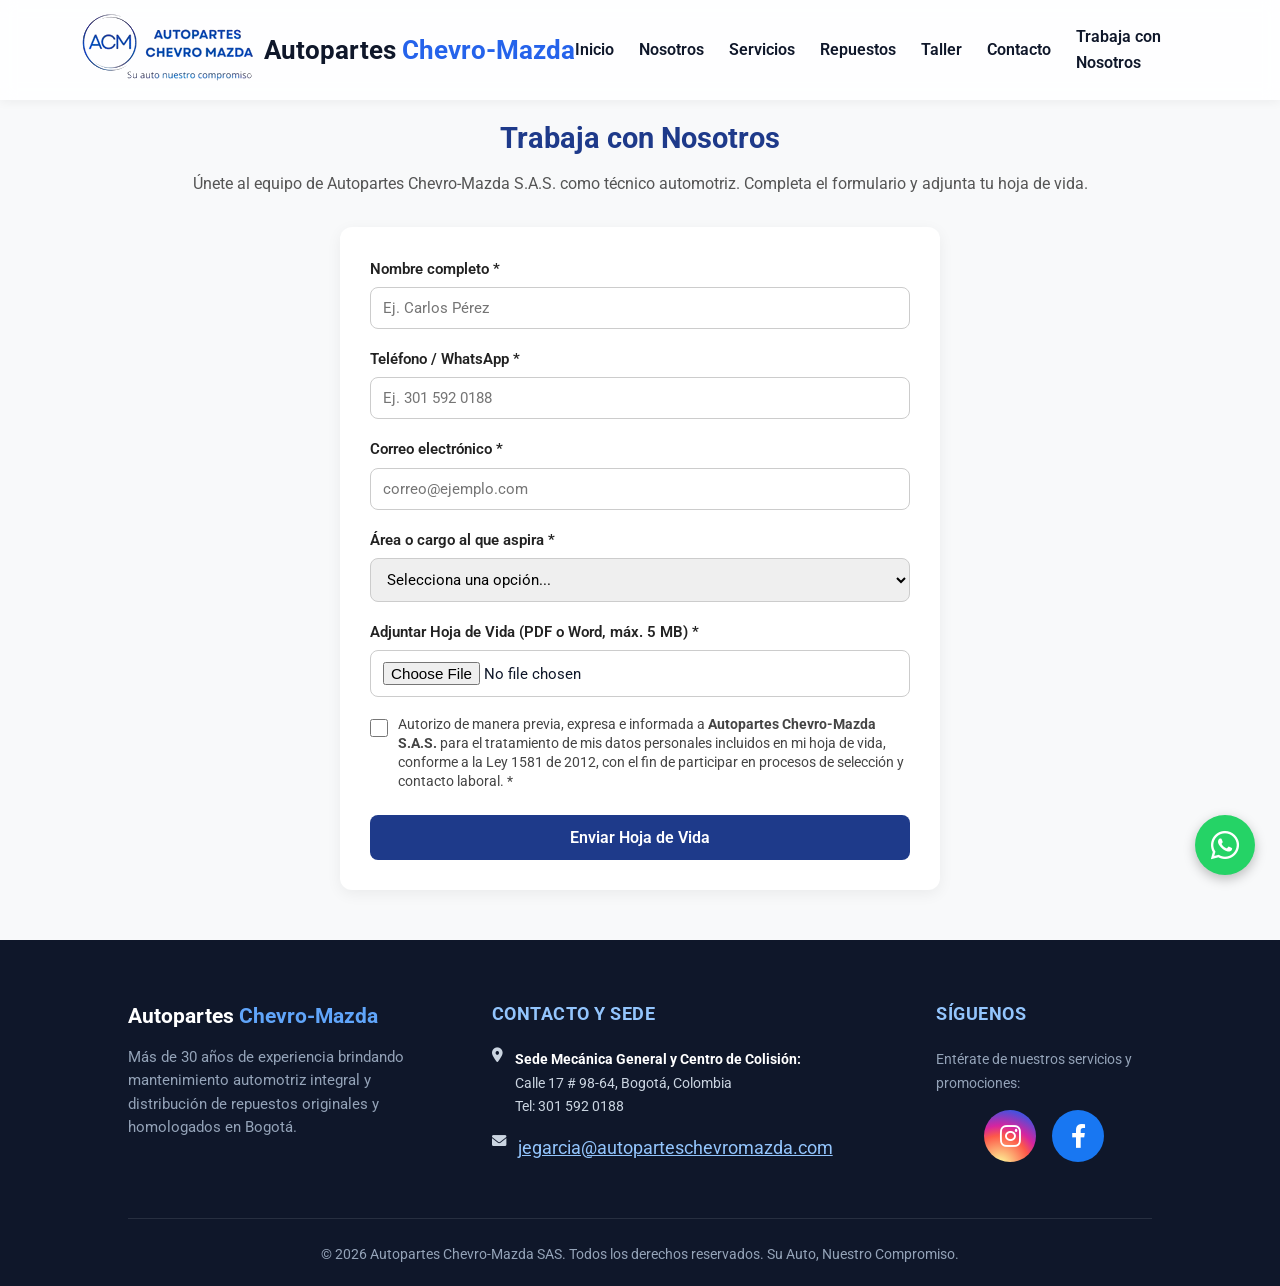
==== work_with_us.html @ 31f91ef6 "Agregar pagina work_with_us y enlace en el menu principal" ====
<!DOCTYPE html>
<html lang="es">
<head>
    <meta charset="UTF-8">
    <meta name="viewport" content="width=device-width, initial-scale=1.0">
    <title>Trabaja con Nosotros | Autopartes Chevro-Mazda SAS</title>
    <link href="https://fonts.googleapis.com/css2?family=Roboto:wght@300;400;700&display=swap" rel="stylesheet">
    <link rel="stylesheet" href="https://cdnjs.cloudflare.com/ajax/libs/font-awesome/6.0.0/css/all.min.css">
    <link rel="stylesheet" href="css/style.css">
    <meta name="description" content="Postúlate y envía tu hoja de vida a Autopartes Chevro-Mazda SAS en Bogotá. Únete a nuestro equipo de repuestos, mecánica automotriz y centro de colisión.">
    <meta name="author" content="Autopartes Chevro-Mazda SAS">
</head>
<body>

    <header>
        <div class="logo-container">
            <a href="index.html" style="display:flex; align-items:center; text-decoration:none; color:inherit;">
                <img src="img/logo_empresa-removebg-preview.png" alt="Autopartes Chevro-Mazda">
                <span class="brand-name">Autopartes <span>Chevro-Mazda</span></span>
            </a>
        </div>

        <!-- BOTÓN DE TRES RAYAS (HAMBURGUESA) -->
        <button class="menu-toggle" id="mobile-menu" aria-label="Abrir menú">
            <span></span>
            <span></span>
            <span></span>
        </button>

        <!-- NAVEGACIÓN -->
        <nav>
            <ul id="nav-list">
                <li><a href="index.html#inicio">Inicio</a></li>
                <li><a href="index.html#nosotros">Nosotros</a></li>
                <li><a href="index.html#servicios">Servicios</a></li>
                <li><a href="index.html#repuestos">Repuestos</a></li>
                <li><a href="index.html#taller">Taller</a></li>
                <li><a href="index.html#contacto">Contacto</a></li>
                <li><a href="work_with_us.html">Trabaja con Nosotros</a></li>
            </ul>
        </nav>
    </header>

    <main>
        <section id="trabaja" class="careers-section">
            <h2>Trabaja con Nosotros</h2>
            <p>Únete al equipo de Autopartes Chevro-Mazda S.A.S. como técnico automotriz. Completa el formulario y adjunta tu hoja de vida.</p>
            <div id="mensajeExito" style="display:none; max-width:600px; margin:0 auto 24px; padding:18px 20px; background:#ecfdf5; color:#065f46; border:1px solid #6ee7b7; border-left:5px solid #10b981; border-radius:10px; box-shadow:0 4px 12px rgba(0,0,0,0.05); text-align:center;">
                <div style="font-size:1.1rem; font-weight:700; margin-bottom:6px;">
                    <i class="fas fa-check-circle" style="color:#10b981; margin-right:6px;"></i>
                     ¡Hoja de vida enviada con éxito!
                </div>
                    <p style="margin:0; font-size:0.95rem; color:#047857; line-height:1.45;">
                        Gracias por postularte a <strong>Autopartes Chevro-Mazda S.A.S.</strong> Nuestro equipo revisará tu perfil y se pondrá en contacto contigo.
                    </p>
            </div>

            <!-- Reemplaza el correo destino si usará un buzón distinto a jegarcia@autoparteschevromazda.com -->
            <form action="https://formsubmit.co/jegarcia@autoparteschevromazda.com" method="POST" enctype="multipart/form-data" class="careers-form">
                <input type="hidden" name="_subject" value="Nueva Hoja de Vida - Autopartes Chevro-Mazda SAS">
                <input type="hidden" name="_captcha" value="true">
                <input type="hidden" name="_template" value="table">
                <input type="hidden" name="_next" value="https://autopartes-chevro-mazda.vercel.app/work_with_us.html?enviado=true">

                <div class="form-group">
                    <label for="nombre">Nombre completo *</label>
                    <input type="text" id="nombre" name="Nombre" required placeholder="Ej. Carlos Pérez">
                </div>

                <div class="form-group">
                    <label for="telefono">Teléfono / WhatsApp *</label>
                    <input type="tel" id="telefono" name="Telefono" required placeholder="Ej. 301 592 0188">
                </div>

                <div class="form-group">
                    <label for="email">Correo electrónico *</label>
                    <input type="email" id="email" name="Correo" required placeholder="correo@ejemplo.com">
                </div>

                <div class="form-group">
                    <label for="cargo">Área o cargo al que aspira *</label>
                    <select id="cargo" name="Cargo_Aspirado" required>
                        <option value="">Selecciona una opción...</option>
                        <option value="Tecnico Mecanico Automotriz">Técnico Mecánico Automotriz</option>
                        <option value="Latoneria y Pintura (Colision)">Latonería y Pintura (Colisión)</option>
                        <option value="Otro">Otro</option>
                    </select>
                </div>

                <div class="form-group">
                    <label for="cv">Adjuntar Hoja de Vida (PDF o Word, máx. 5 MB) *</label>
                    <input type="file" id="cv" name="Hoja_de_Vida" accept=".pdf,.doc,.docx" required>
                </div>

                <div class="form-group checkbox-group">
                    <input type="checkbox" id="habeasData" name="Autorizacion_Tratamiento_Datos" value="Aceptada" required>
                    <label for="habeasData">
                        Autorizo de manera previa, expresa e informada a <strong>Autopartes Chevro-Mazda S.A.S.</strong> para el tratamiento de mis datos personales incluidos en mi hoja de vida, conforme a la Ley 1581 de 2012, con el fin de participar en procesos de selección y contacto laboral. *
                    </label>
                </div>

                <button type="submit" class="btn-submit">Enviar Hoja de Vida</button>
            </form>
        </section>
    </main>

    <!-- FOOTER PROFESIONAL -->
    <footer class="footer-pro">
        <div class="footer-container">
            <div class="footer-col">
                <div class="logo" style="color:white; font-weight: bold; font-size: 1.3rem; margin-bottom: 12px;">Autopartes <span style="color:#60A5FA;">Chevro-Mazda</span></div>
                <p class="footer-desc">Más de 30 años de experiencia brindando mantenimiento automotriz integral y distribución de repuestos originales y homologados en Bogotá.</p>
            </div>

            <div class="footer-col">
                <h3>Contacto y Sede</h3>
                <div class="footer-info-item">
                    <i class="fas fa-map-marker-alt"></i>
                    <div>
                        <strong>Sede Mecánica General y Centro de Colisión:</strong>
                        <p>Calle 17 # 98-64, Bogotá, Colombia</p>
                        <p>Tel: 301 592 0188</p>
                    </div>
                </div>

                <div class="footer-info-item">
                    <i class="fas fa-envelope"></i>
                    <div>
                        <a href="https://mail.google.com/mail/?view=cm&fs=1&to=jegarcia@autoparteschevromazda.com" target="_blank" rel="noopener noreferrer">
                            jegarcia@autoparteschevromazda.com
                        </a>
                    </div>
                </div>
            </div>

            <div class="footer-col">
                <h3>Síguenos</h3>
                <p style="font-size: 0.9rem; color: #94A3B8; margin-bottom: 15px;">Entérate de nuestros servicios y promociones:</p>
                <div class="social-icons">
                    <a href="https://www.instagram.com/Autoparteschevromazda" target="_blank" class="social-icon-btn instagram-btn" aria-label="Instagram">
                        <i class="fab fa-instagram"></i>
                    </a>
                    <a href="https://www.facebook.com/autoparteschevromazda/?locale=es_LA" target="_blank" class="social-icon-btn facebook-btn" aria-label="Facebook">
                        <i class="fab fa-facebook-f"></i>
                    </a>
                </div>
            </div>
        </div>

        <div class="footer-bottom">
            <p>© 2026 Autopartes Chevro-Mazda SAS. Todos los derechos reservados. Su Auto, Nuestro Compromiso.</p>
        </div>
    </footer>

    <!-- SCRIPT MENÚ RESPONSIVO -->
    <script>
        const menuToggle = document.getElementById('mobile-menu');
        const navList = document.getElementById('nav-list');
        const navItems = document.querySelectorAll('#nav-list li a');

        menuToggle.addEventListener('click', () => {
            navList.classList.toggle('active');
            menuToggle.classList.toggle('active');
        });

        navItems.forEach(item => {
            item.addEventListener('click', () => {
                navList.classList.remove('active');
                menuToggle.classList.remove('active');
            });
        });
    </script>

    <!-- SCRIPT HEADER AL HACER SCROLL -->
    <script>
        window.addEventListener('scroll', function() {
            const header = document.querySelector('header');
            if (window.scrollY > 50) {
                header.classList.add('scrolled');
            } else {
                header.classList.remove('scrolled');
            }
        });
    </script>

    <a href="https://wa.me/573015920188?text=Hola,%20necesito%20más%20información%20sobre%20sus%20servicios%20y%20repuestos" target="_blank" class="whatsapp-float" aria-label="Chat de WhatsApp">
        <i class="fab fa-whatsapp"></i>
    </a>

    <script>
    if (window.location.search.includes('enviado=true')) {
        const aviso = document.getElementById('mensajeExito');
        if (aviso) {
            aviso.style.display = 'block';
            aviso.scrollIntoView({ behavior: 'smooth', block: 'center' });
        }
    }
</script>

</body>
</html>
---- css/style.css ----
:root {
    --primary-blue: #1E3A8A;
    --accent-blue: #2563EB;
    --light-blue: #EFF6FF;
    --dark-slate: #0F172A;
    --gray-bg: #F8FAFC;
    --white: #FFFFFF;
}
html, body {
    width: 100%;
    max-width: 100%;
    overflow-x: hidden; /* Elimina cualquier desplazamiento horizontal */
    position: relative;
}

* {
    box-sizing: border-box;
    margin: 0;
    padding: 0;
    font-family: 'Roboto', sans-serif;
}

body {
    background-color: var(--gray-bg);
    color: var(--dark-slate);
    line-height: 1.6;
}

/* --- HEADER FIJO Y EFECTO DE CONTRACCIÓN AL HACER SCROLL --- */
header, .navbar-container {
    position: fixed;
    top: 0;
    left: 0;
    width: 100%;
    height: 100px; /* Altura inicial grande */
    background: rgba(255, 255, 255, 0.85); /* El 0.85 es la opacidad (puedes probar de 0.7 a 0.9) */
    backdrop-filter: blur(8px);
    box-shadow: 0 2px 10px rgba(0,0,0,0.05);
    z-index: 1000;
    transition: all 0.3s ease-in-out;
    padding: 0 5%;
    box-sizing: border-box;
    display: flex;
    justify-content: space-between;
    align-items: center;
}

/* Header contraído al hacer scroll */
header.scrolled {
    height: 70px; /* Altura más compacta al bajar */
    box-shadow: 0 4px 15px rgba(0,0,0,0.1);
}

/* Contenedor del Logo */
.logo-container {
    display: flex;
    align-items: center;
    gap: 12px;
    text-decoration: none;
    flex-shrink: 0;
}

/* Tamaño grande del logo (cuando estás arriba) */
.logo-container img {
    height: 200px; /* Tamaño imponente pero controlado para la barra de 100px */
    width: auto;
    display: block;
    object-fit: contain;
    transition: height 0.3s ease-in-out;
}

/* Tamaño del logo al hacer scroll (se reduce un poco sutilmente a 65px) */
header.scrolled .logo-container img {
    height: 180px; 
}


/* Nombre de la marca */
.brand-name {
    font-size: 1.6rem;
    font-weight: 700;
    color: #0F172A;
    white-space: nowrap;
    margin: 0;
}

.brand-name span {
    color: var(--accent-blue);
}

/* Estilo para la lista del menú (nav) en Escritorio */
#nav-list, nav ul {
    display: flex;
    list-style: none;
    gap: 25px;
    align-items: center;
    margin: 0;
    padding: 0;
}

nav a {
    text-decoration: none;
    color: var(--dark-slate);
    font-weight: 600;
    transition: color 0.3s;
}

nav a:hover {
    color: var(--accent-blue);
}

/* Botón de hamburguesa (oculto en PC) */
.menu-toggle {
    display: none;
    flex-direction: column;
    justify-content: space-between;
    width: 28px;
    height: 20px;
    background: transparent;
    border: none;
    cursor: pointer;
    padding: 0;
}

.menu-toggle span {
    width: 100%;
    height: 3px;
    background-color: #1E293B;
    border-radius: 2px;
    transition: all 0.3s ease;
}

/* --- VISTA RESPONSIVA MÓVIL (Celulares) --- */
@media (max-width: 768px) {
    nav {
        background: transparent !important;
    }
    .menu-toggle {
        display: flex; /* Muestra las 3 rayas en móvil */
    }

    /* El menú se oculta por defecto y se despliega debajo del header */
    #nav-list, nav ul {
        display: none;
        position: absolute;
        top: 100%;
        left: 0;
        width: 100%;
        background: rgba(255, 255, 255, 0.75);
        backdrop-filter: blur(12px);
        -webkit-backdrop-filter: blur(12px);
        flex-direction: column;
        align-items: center;
        padding: 25px 0;
        gap: 20px;
        box-shadow: 0 10px 15px rgba(0, 0, 0, 0.1);
        border-top: 1px solid #E2E8F0;
    }

    #nav-list.active, nav ul.active {
        display: flex; /* Se muestra al activar con JS */
    }
}

/* --- HERO CORREGIDO (Opacidad total y separación del botón) --- */
/* --- HERO --- */
.hero {
    position: relative;
    min-height: 85vh;
    display: flex;
    flex-direction: column;
    justify-content: center;
    align-items: center;
    color: var(--white);
    text-align: center;
    padding: 160px 20px 60px 20px;
    overflow: hidden;
}

.hero video {
    position: absolute;
    top: 0;
    left: 0;
    width: 100%;
    height: 100%;
    object-fit: cover;
    z-index: 0; /* Lo mandamos al fondo absoluto */
    filter: brightness(0.45);
}

.hero-overlay {
    position: absolute;
    top: 0;
    left: 0;
    width: 100%;
    height: 100%;
    background: #0f172a; /* Color oscuro base */
    opacity: 0.85;       /* Control directo de opacidad */
    z-index: 1;          /* Queda encima del video */
}

.hero * {
    position: relative;
    z-index: 2;          /* Todo el texto y botones quedan por encima de la opacidad */
}

.hero-badge {
    background: rgba(255,255,255,0.25);
    padding: 8px 22px;
    border-radius: 30px;
    font-size: 1.15rem; /* <-- Subimos el tamaño a 1.15rem para que resalte más */
    font-weight: 600;   /* <-- Le damos un toque más robusto */
    margin-bottom: 20px;
    backdrop-filter: blur(5px);
}

.hero h1 {
    font-size: 3rem;
    font-weight: 700;
    margin-bottom: 10px;
}

.hero h2 {
    font-size: 1.5rem;
    font-weight: 300;
    margin-bottom: 15px;
}

.hero p {
    max-width: 650px;
    margin-bottom: 30px; /* Margen superior adecuado para que el botón no quede pegado */
    font-size: 1.05rem;
}

.btn-cta {
    background: var(--accent-blue);
    color: var(--white);
    padding: 14px 32px;
    border-radius: 8px;
    text-decoration: none;
    font-weight: 700;
    transition: transform 0.2s, background 0.3s;
    display: inline-block;
    margin-top: 10px;
}

.btn-cta:hover {
    background: var(--primary-blue);
    transform: translateY(-2px);
}

/* --- NOSOTROS --- */
.about {
    padding: 80px 10%;
    display: grid;
    grid-template-columns: 0.9fr 1.3fr;
    gap: 50px;
    align-items: center;
    background: var(--white);
}

.about h2 {
    text-align: center;
    margin-bottom: 24px;
}

.about-img-container img {
    width: 100%;
    height: auto;
    max-height: 430px; /* Fija una altura máxima elegante */
    object-fit: contain;  /* Mantiene el encuadre perfecto sin deformar */
    border-radius: 15px;
    box-shadow: 12px 12px 0px var(--light-blue);
    display: block;
}


/* --- TARJETAS DE SERVICIOS RESTAURADAS --- */
.services {
    padding: 20px 7% 40px;
    text-align: center;
}

.services h2 {
    font-size: 2.2rem;
    color: var(--primary-blue);
    margin-bottom: 10px;
}

.services-subtitle {
    margin-bottom: 40px;
    color: #64748B;
}

.services-grid {
    display: grid;
    grid-template-columns: repeat(auto-fit, minmax(300px, 1fr));
    gap: 30px;
    align-items: stretch;
}

.service-card {
    background: var(--white);
    border-radius: 16px;
    padding: 24px;
    box-shadow: 0 10px 30px rgba(0, 0, 0, 0.06);
    border: 1px solid #F1F5F9;
    display: flex;
    flex-direction: column;
    justify-content: space-between;
    text-align: center;
    align-items: center;
}

.service-card img {
    width: 100%;
    height: 200px;
    object-fit: cover;
    border-radius: 12px;
    margin-bottom: 20px;
}

.service-card h3 {
    margin-bottom: 12px;
    color: var(--primary-blue);
    font-size: 1.3rem;
    font-weight: 700;
}

.service-card p {
    font-size: 0.95rem;
    color: #64748B;
    line-height: 1.6;
    margin-bottom: 24px;
    text-align: left;
}

.card-actions {
    display: flex;
    gap: 12px;
    margin-top: auto;
}

.btn-buy {
    background: #EFF6FF;
    color: var(--accent-blue);
    padding: 10px 18px;
    border-radius: 8px;
    text-decoration: none;
    font-weight: 700;
    font-size: 0.9rem;
    display: inline-flex;
    align-items: center;
    gap: 8px;
    transition: background 0.2s, color 0.2s;
}

.btn-buy:hover {
    background: var(--accent-blue);
    color: var(--white);
}
/* --- PORTAFOLIO DE REPUESTOS --- */

.parts-portfolio {
    padding: 35px 10% 30px;
    background: var(--white);
    text-align: center;
}

.parts-portfolio h2 {
    color: var(--primary-blue);
    font-size: 2.2rem;
    margin-bottom: 10px;
}

.parts-grid {
    display: grid;
    grid-template-columns: repeat(3, 1fr);
    gap: 25px;
    margin-top: 40px;
}

.part-card {
    position: relative;
    height: 230px;
    border-radius: 12px;
    overflow: hidden;
    cursor: pointer;
    box-shadow: 0 4px 12px rgba(0,0,0,0.1);
    transition: transform 0.3s ease, box-shadow 0.3s ease;
}

.part-card:hover {
    transform: translateY(-5px);
    box-shadow: 0 8px 20px rgba(30, 58, 138, 0.2);
}

.part-card img {
    display: block;
    width: 100%;
    height: 100%;
    object-fit: cover;
}

.part-card-overlay {
    position: absolute;
    top: 0;
    left: 0;
    width: 100%;
    height: 100%;
    background: linear-gradient(180deg, rgba(15, 23, 42, 0.55) 0%, rgba(30, 58, 138, 0.85) 100%);
    display: flex;
    flex-direction: column;
    justify-content: center;
    align-items: center;
    color: var(--white);
    padding: 20px;
    text-align: center;
}

.part-card-overlay i {
    font-size: 2.5rem;
    margin-bottom: 12px;
    color: #93C5FD;
}

.part-card-overlay h3 {
    font-size: 1.15rem;
    font-weight: 700;
    letter-spacing: 0.3px;
}
@media (max-width: 900px) {
    .parts-grid {
        grid-template-columns: repeat(2, 1fr);
    }
}

@media (max-width: 576px) {
    .parts-grid {
        grid-template-columns: 1fr;
    }
}
/* --- GALERÍA DEL TALLER --- */
.gallery-section {
    
    padding: 25px 7% 40px;
    text-align: center;
}


.section-title-animated {
    font-size: 2.2rem;
    color: var(--primary-blue);
    margin-bottom: 10px;
    position: relative;
    display: inline-block;
}

.section-title-animated::after {
    content: '';
    display: block;
    width: 50%;
    height: 4px;
    background: var(--accent-blue);
    margin: 8px auto 0;
    border-radius: 2px;
    animation: pulseLine 2s infinite ease-in-out;
}

@keyframes pulseLine {
    0% { width: 30%; opacity: 0.6; }
    50% { width: 70%; opacity: 1; }
    100% { width: 30%; opacity: 0.6; }
}

.gallery {
    display: grid;
    grid-template-columns: repeat(auto-fit, minmax(220px, 1fr));
    gap: 20px;
    margin-top: 40px;
}

.gallery img {
    width: 100%;
    height: 260px;
    object-fit: cover;
    border-radius: 10px;
    transition: transform 0.3s ease;
}


.gallery img:hover {
    transform: scale(1.03);
}

/* --- CONTACTO Y MAPA --- */
.contact-section {
    padding: 60px 5%;
    display: grid;
    grid-template-columns: 1fr 1fr;
    gap: 40px;
    background: var(--white);
    align-items: stretch;
    width: 100%;
    max-width: 100%;
    overflow: hidden;
}
.contact-section h2 {
    text-align: center;
}

#contactForm {
    display: flex;
    flex-direction: column;
    gap: 15px;
    width: 100%;
    max-width: 100%;
    box-sizing: border-box;
}

#contactForm input, #contactForm select, #contactForm textarea {
    padding: 12px;
    border: 1px solid #CBD5E1;
    border-radius: 6px;
    width: 100%;
    max-width: 100%;
    box-sizing: border-box;
}

.contact-map-wrapper {
    display: flex;
    flex-direction: column;
    width: 100%;
    max-width: 100%;
    box-sizing: border-box;
}

.contact-map-wrapper h2 {
    font-size: 1.8rem;
    color: var(--primary-blue);
    margin-bottom: 15px;
    text-align: center;
}

.map-container {
    flex: 1;
    min-height: 380px;
    border-radius: 12px;
    overflow: hidden;
    box-shadow: 0 4px 15px rgba(0, 0, 0, 0.08);
    width: 100%;
    max-width: 100%;
    box-sizing: border-box;
}

.map-container iframe {
    width: 100%;
    max-width: 100%;
    height: 100%;
    min-height: 380px;
    border: 0;
}

/* --- FOOTER PROFESIONAL --- */
footer.footer-pro {
    background: var(--dark-slate);
    color: var(--white);
    padding: 60px 10% 20px 10%;
    text-align: left;
    width: 100%;
    max-width: 100%;
    box-sizing: border-box;
    overflow: hidden;
}

.footer-container {
    display: grid;
    grid-template-columns: 1.2fr 1.5fr 0.8fr;
    gap: 40px;
    padding-bottom: 40px;
    border-bottom: 1px solid rgba(255, 255, 255, 0.1);
    box-sizing: border-box;
}

.footer-col h3 {
    color: #93C5FD;
    font-size: 1.1rem;
    margin-bottom: 20px;
    text-transform: uppercase;
    letter-spacing: 0.5px;
}

.footer-desc {
    color: #94A3B8;
    font-size: 0.92rem;
    line-height: 1.6;
}

.footer-info-item {
    display: flex;
    gap: 12px;
    margin-bottom: 16px;
    font-size: 0.9rem;
    color: #CBD5E1;
}

.footer-info-item a {
    color: #93C5FD;
    font-size: 1.1rem;
    margin-top: 3px;
}

.footer-info-item a:hover {
    color: #FFFFFF !important; /* Blanco al pasar el cursor */
    text-decoration: underline;
}

.footer-info-item strong {
    color: #FFFFFF;
}
/* Ajuste móvil */
@media (max-width: 768px) {
    footer.footer-pro {
        padding: 40px 5% 20px 5%;
        text-align: center;
        width: 100%;
        max-width: 100vw;
        overflow-x: hidden;
        box-sizing: border-box;
    }

    .footer-container {
        grid-template-columns: 1fr;
        gap: 30px;
        width: 100%;
        max-width: 100%;
        box-sizing: border-box;
    }

    .footer-col {
        width: 100%;
    }

    .footer-info-item, .social-icons {
        justify-content: center;
    }
}
.social-icons {
    display: flex;
    justify-content: center;
    gap: 16px;
}

.social-icon-btn {
    display: inline-flex;
    align-items: center;
    justify-content: center;
    width: 52px;
    height: 52px;
    border-radius: 50%;
    color: #FFFFFF;
    text-decoration: none;
    font-size: 1.5rem;
    transition: transform 0.2s, opacity 0.2s;
}

.social-icon-btn:hover {
    transform: translateY(-3px);
    opacity: 0.9;
}

.instagram-btn {
    background: radial-gradient(circle at 30% 107%, #fdf497 0%, #fdf497 5%, #fd5949 45%, #d6249f 60%, #285AEB 90%);
}

.facebook-btn {
    background-color: #1877F2;
}

.footer-bottom {
    text-align: center;
    padding-top: 25px;
    color: #94A3B8;
    font-size: 0.85rem;
}



/* --- RESPONSIVO --- */
@media (max-width: 768px) {
    .menu-toggle { display: block; }
    nav ul {
        display: none;
        flex-direction: column;
        position: absolute;
        top: 100%;
        left: 0;
        width: 100%;
        background: var(--white);
        padding: 20px;
        box-shadow: 0 4px 10px rgba(0,0,0,0.1);
    }
    nav ul.active { display: flex; }
    .about, .contact-section { grid-template-columns: 1fr; }
    .hero h1 { font-size: 2rem; }
}

/* --- SECCIÓN DESTACADA DE REPUESTOS (ESTILO HERO) --- */
.store-hero {
    position: relative;
    background: url('../img/repauto.jpg') no-repeat center center/cover;
    padding: 45px 10%;
    color: var(--white);
    overflow: hidden;
}

.store-hero-overlay {
    position: absolute;
    top: 0;
    left: 0;
    width: 100%;
    height: 100%;
    background: linear-gradient(90deg, rgba(15, 23, 42, 0.95) 0%, rgba(30, 58, 138, 0.85) 100%);
    z-index: 1;
}

.store-hero-container {
    position: relative;
    z-index: 2;
    display: grid;
    grid-template-columns: 1.2fr 0.8fr;
    gap: 40px;
    align-items: center;
}

.store-hero-content h2 {
    font-size: 1.1rem;
    font-weight: 400;
    letter-spacing: 1px;
    color: #93C5FD;
    margin-bottom: 10px;
    text-transform: uppercase;
}

.store-hero-content h1 {
    font-size: 2.3rem;
    font-weight: 700;
    line-height: 1.2;
    margin-bottom: 25px;
}

.store-features {
    list-style: none;
    display: flex;
    flex-direction: column;
    gap: 12px;
    margin-bottom: 30px;
}

.store-features li {
    display: flex;
    align-items: center;
    gap: 12px;
    font-size: 1.05rem;
    font-weight: 500;
}

.store-features li i {
    color: #60A5FA;
    font-size: 1.2rem;
}

.btn-store-cta {
    background: #FACC15;
    color: var(--dark-slate);
    padding: 12px 28px;
    border-radius: 25px;
    text-decoration: none;
    font-weight: 700;
    display: inline-block;
    transition: transform 0.2s, background 0.3s;
    box-shadow: 0 4px 15px rgba(250, 204, 21, 0.3);
}

.btn-store-cta:hover {
    background: #FDE047;
    transform: translateY(-2px);
}

/* Estilo y animación de la imagen flotante */

.store-hero-img img {
    max-width: 100%;
    height: auto;
    filter: drop-shadow(0 15px 25px rgba(0, 0, 0, 0.4));
    animation: rotateParts 20s linear infinite; /* Rota constantemente de forma suave */
}

@keyframes rotateParts {
    from {
        transform: rotate(0deg);
    }
    to {
        transform: rotate(360deg);
    }
}

@media (max-width: 768px) {
    .store-hero-container {
        grid-template-columns: 1fr;
        text-align: center;
    }
    .store-features {
        align-items: center;
    }
    .store-hero-content h1 { font-size: 1.8rem; }
    .store-hero { padding: 35px 5%; }
}

@keyframes fadeInStore {
    from { opacity: 0; transform: translateY(20px); }
    to { opacity: 1; transform: translateY(0); }
}


.brands-section {
    background: #FFFFFF;
    padding: 40px 0;
    overflow: hidden; /* Impide que la pista de animación desborde la pantalla */
    width: 100%;
    max-width: 100vw;
    border-bottom: 1px solid #E2E8F0;
}

.brands-container {
    max-width: 1200px;
    margin: 0 auto;
    text-align: center;
    padding: 0 20px;
}

.brands-container h3 {
    font-size: 1.1rem;
    color: #64748B;
    margin-bottom: 25px;
    text-transform: uppercase;
    letter-spacing: 1px;
    font-weight: 600;
}

.brands-slider {
    position: relative;
    width: 100%;
    max-width: 100%;
    overflow: hidden;
    display: flex;
}

.brands-track {
    display: flex;
    gap: 40px;
    width: max-content;
    animation: scrollBrands 25s linear infinite;
}

.brands-slider:hover .brands-track {
    animation-play-state: paused; /* Pausa el movimiento al pasar el mouse por encima */
}

.brand-item {
    background: #F8FAFC;
    border: 1px solid #E2E8F0;
    border-radius: 12px;
    padding: 15px 25px;
    display: flex;
    align-items: center;
    justify-content: center;
    min-width: 160px;
    height: 90px;
    box-shadow: 0 2px 5px rgba(0,0,0,0.02);
    transition: transform 0.3s ease;
}

.brand-item:hover {
    transform: translateY(-3px);
    border-color: var(--accent-blue);
}

.brand-item img {
    max-height: 55px;
    width: auto;
    object-fit: contain;
    filter: grayscale(20%);
    transition: filter 0.3s;
}

.brand-item:hover img {
    filter: grayscale(0%);
}

/* Animación de desplazamiento infinito */
@keyframes scrollBrands {
    0% {
        transform: translateX(0);
    }
    100% {
        transform: translateX(calc(-50% - 20px));
    }
}

/* --- ESTILOS RESPONSIVOS PARA MÓVIL (PANTALLAS PEQUEÑAS) --- */

@media (max-width: 768px) {
    /* Forzamos que el header distribuya el logo a la izquierda y el menú a la derecha */
    header, .navbar-container {
        justify-content: space-between !important;
        padding: 0 4% !important;
        height: 100px !important; /* Altura cómoda para celular */
    }

    /* Aseguramos que el botón de hamburguesa quede a la derecha */
    .menu-toggle {
        display: flex !important;
        margin-left: auto; /* Lo empuja totalmente a la derecha */
    }

    /* Si quieres que el nombre de la empresa se vea más compacto en celular o se oculte si es muy largo, puedes controlarlo aquí */
    .brand-name {
        font-size: 1.1rem; /* Lo reducimos un poco para que quepa perfecto al lado del logo */
    }
    
    .logo-container img {
        height: 90px !important; /* Tamaño proporcional para móvil */
    }

    /* El menú desplegable abajo */
    #nav-list, nav ul {
        display: none;
        position: absolute;
        top: 100%;
        left: 0;
        width: 100%;
        background-color: #ffffff;
        flex-direction: column;
        align-items: center;
        padding: 25px 0;
        gap: 20px;
        box-shadow: 0 10px 15px rgba(0, 0, 0, 0.1);
        border-top: 1px solid #E2E8F0;
        margin: 0;
    }

    #nav-list.active, nav ul.active {
        display: flex !important;
    }
}
    @media (max-width: 768px) {
        header nav ul#nav-list, 
         #nav-list.active, 
         nav ul.active, 
         #nav-list, 
         nav ul {
            background: rgba(255, 255, 255, 0.70) !important;
            backdrop-filter: blur(12px) !important;
            -webkit-backdrop-filter: blur(12px) !important;
        }
}

.parts-grid {
    display: grid;
    grid-template-columns: repeat(auto-fit, minmax(260px, 1fr));
    gap: 30px;
    margin-top: 40px;
    align-items: start;
}

.part-card-wrapper {
    position: relative;
    display: flex;
    flex-direction: column;
    gap: 15px;
}

.part-card {
    position: relative;
    width: 100%;
    height: 200px;
    border-radius: 12px;
    overflow: hidden;
    clip-path: inset(0 round 12px);
    box-shadow: 0 4px 12px rgba(0,0,0,0.1);
    transition: transform 0.3s ease;
    box-sizing: border-box;
}

.part-card img {
    position: absolute;        
    top: 0;                    
    left: 0;
    width: 100%;
    height: 100%;
    object-fit: contain;
    display: block;
}

.part-card-overlay {
    position: relative;
    z-index: 2;
    top: 0;
    left: 0;
    width: 100%;
    height: 100%;
    background: linear-gradient(180deg, rgba(15, 23, 42, 0.55) 0%, rgba(30, 58, 138, 0.90) 100%);
    display: flex;
    flex-direction: column;
    justify-content: center;
    align-items: center;
    color: var(--white);
    padding: 20px;
    text-align: center;
    box-sizing: border-box;
}

.part-card-overlay i {
    font-size: 2rem;
    margin-bottom: 8px;
    color: #93C5FD;
}

.part-card-overlay h3 {
    font-size: 1.1rem;
    font-weight: 700;
    margin-bottom: 12px;
}

/* Botón Más Información dentro de la tarjeta */
.btn-more-info {
    background: #2563EB;
    color: #FFFFFF;
    border: none;
    padding: 2px 3px;
    border-radius: 6px;
    font-size: 0.75rem;
    font-weight: 600;
    cursor: pointer;
    transition: background 0.2s, transform 0.2s;
    display: inline-flex;
    align-items: center;
    gap: 6px;
}
.btn-more-info i {
    font-size: 0.85rem;
}

.btn-more-info:hover {
    background: #1E3A8A;
    transform: scale(1.05);
}

/* Tarjeta desplegable oculta por defecto */
.part-details-card {
    display: none;
    position: absolute;   /* Se sale del flujo normal, evita desplazar las otras fichas */
    top: 100%;            /* Se posiciona justo debajo de la tarjeta principal */
    left: 0;
    width: 100%;
    max-width: 100%;
    z-index: 50;          /* Asegura que quede por encima del grid y otras imágenes */
    background: rgba(255, 255, 255, 0.75); /* Fondo blanco con 85% de opacidad (puedes probar entre 0.8 y 0.9) */
    backdrop-filter: blur(14px);           /* Efecto esmerilado / difuminado elegante detrás de la tarjeta */
    -webkit-backdrop-filter: blur(12px);
    border: 1px solid rgba(226, 232, 240, 0.8);
    border-radius: 12px;
    padding: 20px;
    box-shadow: 0 12px 30px rgba(0,0,0,0.18); /* Sombra elegante para dar efecto de elevación */
    box-sizing: border-box;
}

.part-details-card.active {
    display: block;
}

.part-details-card img {
    width: 100%;
    height: auto;
    object-fit: cover;
    border-radius: 8px;
    margin-bottom: 12px;
}

.detail-desc {
    font-size: 0.9rem;
    color: #0F172A;
    margin-bottom: 12px;
    font-weight: 600;
}

.parts-list {
    list-style-type: disc;
    padding-left: 20px;
    font-size: 0.88rem;
    color: #0F172A;
    margin-bottom: 18px;
    display: flex;
    flex-direction: column;
    gap: 5px;
}

.btn-whatsapp-quote {
    background: #22C55E;
    color: #FFFFFF;
    text-align: center;
    padding: 10px;
    border-radius: 8px;
    text-decoration: none;
    font-weight: 700;
    font-size: 0.9rem;
    display: flex;
    align-items: center;
    justify-content: center;
    gap: 8px;
    transition: background 0.2s;
}

.btn-whatsapp-quote:hover {
    background: #16A34A;
}

@keyframes fadeInCard {
    from { opacity: 0; transform: translateY(-10px); }
    to { opacity: 1; transform: translateY(0); }
}
/* --- BOTÓN FLOTANTE DE WHATSAPP --- */
.whatsapp-float {
    position: fixed;
    bottom: 25px;
    right: 25px;
    background-color: #25D366;
    color: #FFFFFF;
    width: 60px;
    height: 60px;
    border-radius: 50%;
    text-align: center;
    font-size: 32px;
    box-shadow: 0 4px 12px rgba(0, 0, 0, 0.25);
    z-index: 9999;
    display: flex;
    align-items: center;
    justify-content: center;
    text-decoration: none;
    transition: transform 0.3s ease, background-color 0.3s ease;
}

.whatsapp-float:hover {
    background-color: #20BA5A;
    transform: scale(1.1);
    color: #FFFFFF;
}
/* --- ESTILOS SUBSECCIÓN NUESTROS CLIENTES --- */
.our-clients-section {
    padding: 40px 10%;
    background-color: var(--gray-bg);
    border-top: 1px solid #E2E8F0;
    text-align: center;
}

.clients-container h2 {
    font-size: 2rem;
    color: var(--primary-blue);
    margin-bottom: 12px;
}

.clients-intro {
    max-width: 800px;
    margin: 0 auto 40px auto;
    font-size: 1rem;
    color: #475569;
    line-height: 1.6;
}

.clients-grid {
    display: flex;
    gap: 25px;
    width: max-content;
    align-items: center;
    animation: scrollClients 28s linear infinite;
}

.clients-grid:hover {
    animation-play-state: paused;
}

.client-card {
    background: var(--white);
    border: 1px solid #E2E8F0;
    border-radius: 12px;
    padding: 20px;
    min-width: 210px;
    height: 110px;
    display: flex;
    align-items: center;
    justify-content: center;
    box-shadow: 0 4px 12px rgba(0, 0, 0, 0.04);
    transition: transform 0.3s ease, box-shadow 0.3s ease;
    flex-shrink: 0;
}

.client-card:hover {
    transform: translateY(-4px);
    box-shadow: 0 8px 20px rgba(30, 58, 138, 0.12);
    border-color: var(--accent-blue);
}

.client-card img {
    max-width: 100%;
    max-height: 70px;
    width: auto;
    height: auto;
    object-fit: contain;
}

@keyframes scrollClients {
    0% {
        transform: translateX(0);
    }
    100% {
        transform: translateX(-50%);
    }
}

@media (max-width: 768px) {
    .our-clients-section {
        padding: 40px 5%;
    }
    .client-card {
        min-width: 165px;
        height: 95px;
        padding: 15px;
    }
}
.paint-section {
    padding: 20px 2% 40px;
    text-align: center;
}

.paint-section .gallery {
    display: grid;
    grid-template-columns: repeat(2, 1fr);
    gap: 20px;
    max-width: 1050px;
    margin: 40px auto 0;
    align-items: center;
}

.paint-section .gallery img {
    width: 100%;
    height: 360px;
    object-fit: cover;
    object-position: center;
    border-radius: 12px;
    display: block;
    clip-path: none;
}

.paint-section .gallery img:first-child {
    clip-path: none;
}

@media (max-width: 768px) {
    .paint-section .gallery {
        grid-template-columns: 1fr;
        gap: 16px;
    }

    .paint-section .gallery img {
        height: 220px;
        clip-path: none;
    }

    .paint-section .gallery img:first-child {
        clip-path: none;
    }
}

.careers-section {
    padding: 115px 5% 50px;
    background-color: #f8f9fa;
}

.careers-section h2 {
    font-size: 1.8rem;
    color: var(--primary-blue);
    text-align: center;
    margin-bottom: 10px;
}

.careers-section > p {
    text-align: center;
    color: #555;
    margin-bottom: 30px;
}

.careers-form {
    max-width: 600px;
    margin: 0 auto;
    background: #ffffff;
    padding: 30px;
    border-radius: 12px;
    box-shadow: 0 4px 15px rgba(0, 0, 0, 0.06);
}

.careers-form .form-group {
    margin-bottom: 18px;
}

.careers-form label {
    display: block;
    font-weight: 600;
    margin-bottom: 6px;
    color: #222;
    font-size: 0.95rem;
}

.careers-form input[type="text"],
.careers-form input[type="tel"],
.careers-form input[type="email"],
.careers-form select,
.careers-form input[type="file"] {
    width: 100%;
    padding: 11px 12px;
    border: 1px solid #ccc;
    border-radius: 8px;
    font-size: 0.95rem;
    box-sizing: border-box;
}

.careers-form .checkbox-group {
    display: flex;
    align-items: flex-start;
    gap: 10px;
    margin-top: 10px;
}

.careers-form .checkbox-group input[type="checkbox"] {
    margin-top: 4px;
    width: 18px;
    height: 18px;
    cursor: pointer;
    flex-shrink: 0;
}

.careers-form .checkbox-group label {
    font-weight: 400;
    font-size: 0.85rem;
    color: #444;
    line-height: 1.4;
    cursor: pointer;
}

.careers-form .btn-submit {
    width: 100%;
    padding: 13px;
    background-color: var(--primary-blue);
    color: #ffffff;
    border: none;
    border-radius: 8px;
    font-size: 1rem;
    font-weight: 600;
    cursor: pointer;
    transition: background-color 0.2s ease;
}

.careers-form .btn-submit:hover {
    opacity: 0.92;
}
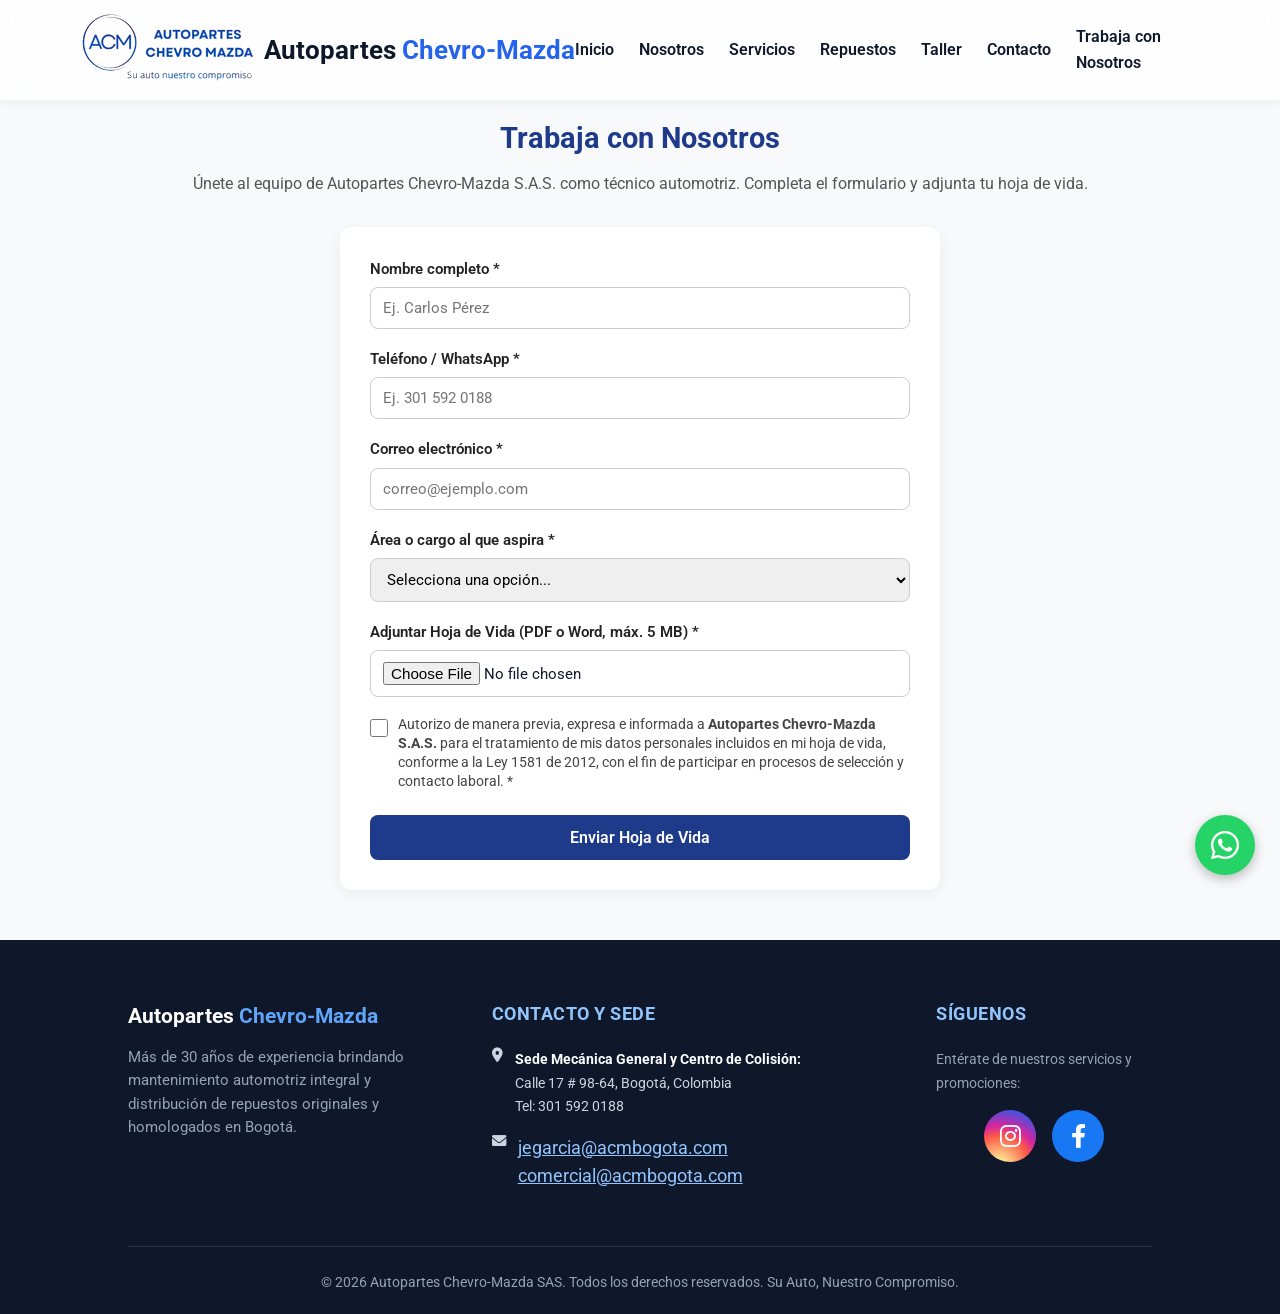
==== commit 823f5578: "Agregar correo comercial en el footer" ====
--- a/work_with_us.html
+++ b/work_with_us.html
@@ -56,7 +56,7 @@
             </div>
 
             <!-- Reemplaza el correo destino si usará un buzón distinto a jegarcia@autoparteschevromazda.com -->
-            <form action="https://formsubmit.co/jegarcia@autoparteschevromazda.com" method="POST" enctype="multipart/form-data" class="careers-form">
+            <form action="https://formsubmit.co/jegarcia@acmbogota.com" method="POST" enctype="multipart/form-data" class="careers-form">
                 <input type="hidden" name="_subject" value="Nueva Hoja de Vida - Autopartes Chevro-Mazda SAS">
                 <input type="hidden" name="_captcha" value="true">
                 <input type="hidden" name="_template" value="table">
@@ -126,8 +126,11 @@
                 <div class="footer-info-item">
                     <i class="fas fa-envelope"></i>
                     <div>
-                        <a href="https://mail.google.com/mail/?view=cm&fs=1&to=jegarcia@autoparteschevromazda.com" target="_blank" rel="noopener noreferrer">
-                            jegarcia@autoparteschevromazda.com
+                        <a href="https://mail.google.com/mail/?view=cm&fs=1&to=jegarcia@acmbogota.com" target="_blank" rel="noopener noreferrer">
+                            jegarcia@acmbogota.com
+                        </a>
+                        <a href="https://mail.google.com/mail/?view=cm&fs=1&to=comercial@acmbogota.com" target="_blank" rel="noopener noreferrer">
+                            comercial@acmbogota.com
                         </a>
                     </div>
                 </div>
